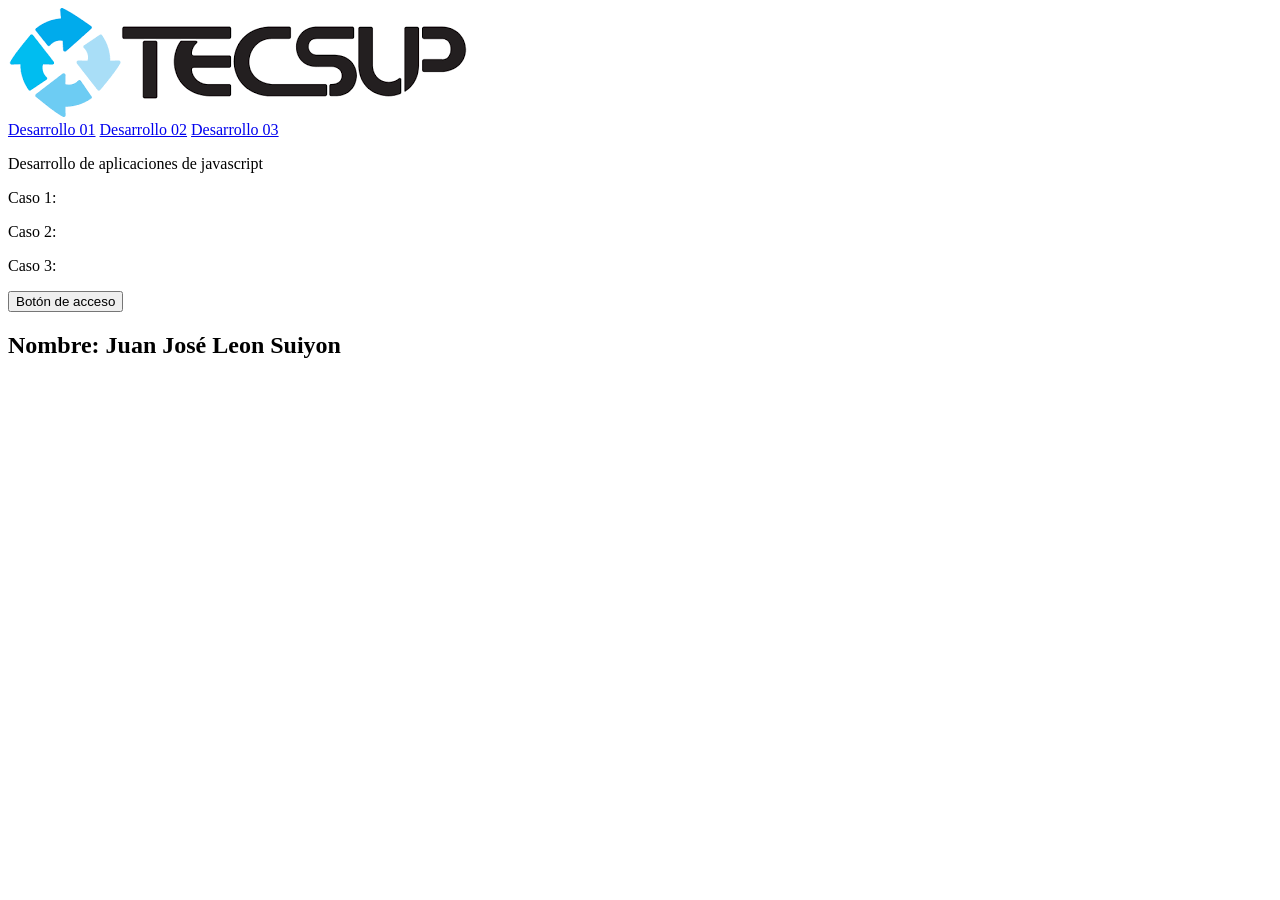
==== index.html @ af2ae601 "Add files via upload" ====
<!DOCTYPE html>
<html lang="en">
<head>
    <meta charset="UTF-8">
    <meta name="viewport" content="width=device-width, initial-scale=1.0">
    <title>Evaluación_03</title>
    <link rel="stylesheet" href="css/Estilos.css">
</head>
<body>
    <header>
        <img src="img/img.png" alt="">
    </header>
    <nav>
        <a href="desarrollo01.html">Desarrollo 01</a>
        <a href="desarrollo02.html">Desarrollo 02</a>
        <a href="desarrollo03.html">Desarrollo 03</a>
    </nav>
    <main>
        <p>Desarrollo de aplicaciones de javascript</p>
        <p>Caso 1: </p>
        <p>Caso 2: </p>
        <p>Caso 3: </p>
        <input type="button" name="boton" value="Botón de acceso" onclick="mostrar()">
    </main>
    <footer>
        <h2>Nombre: Juan José Leon Suiyon</h2>
    </footer>
    <script type="text/javascript" src="js/codigo.js"></script>
</body>
</html>
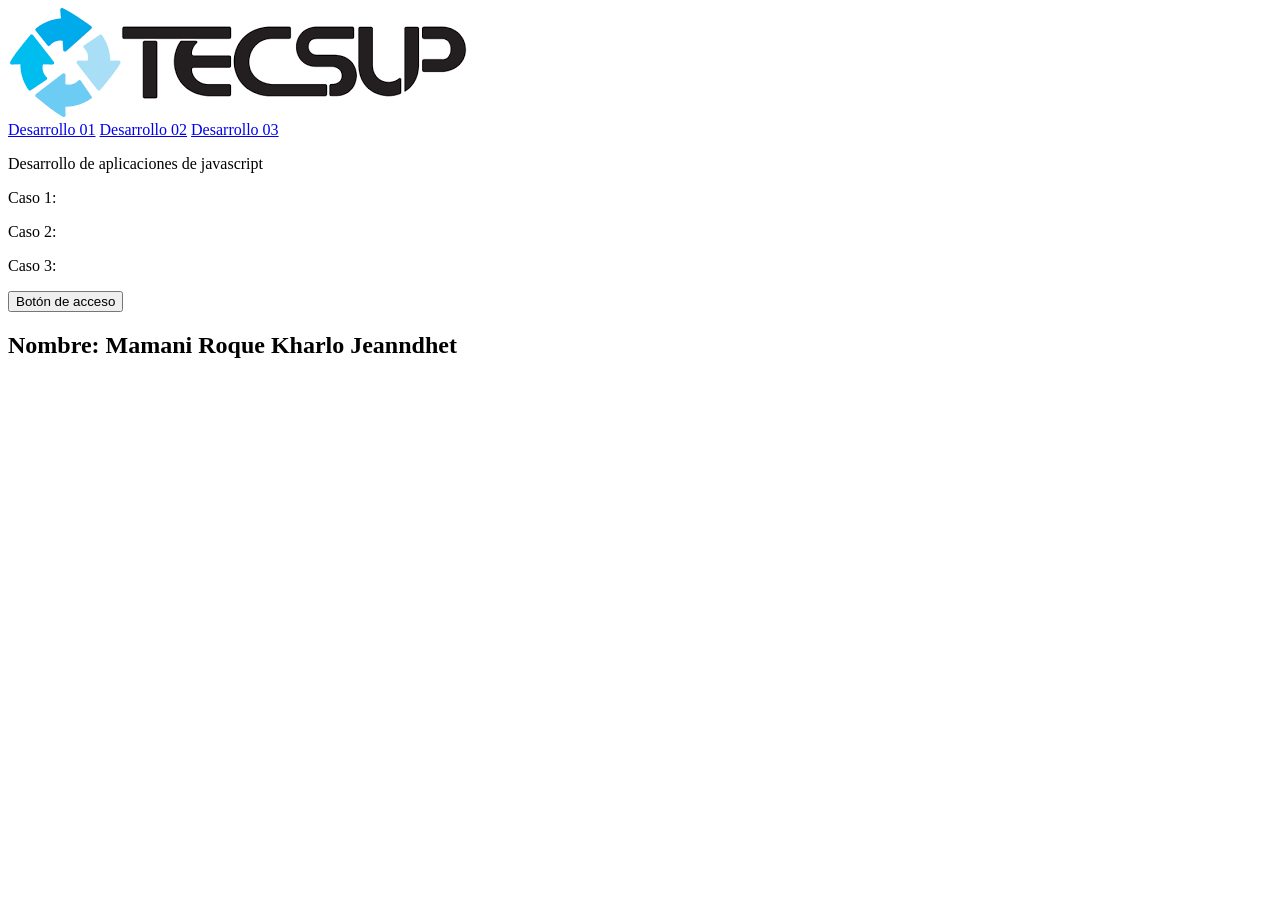
==== commit 88a6e9ee: "Update index.html" ====
--- a/index.html
+++ b/index.html
@@ -23,8 +23,8 @@
         <input type="button" name="boton" value="Botón de acceso" onclick="mostrar()">
     </main>
     <footer>
-        <h2>Nombre: Juan José Leon Suiyon</h2>
+        <h2>Nombre: Mamani Roque Kharlo Jeanndhet</h2>
     </footer>
     <script type="text/javascript" src="js/codigo.js"></script>
 </body>
-</html>+</html>
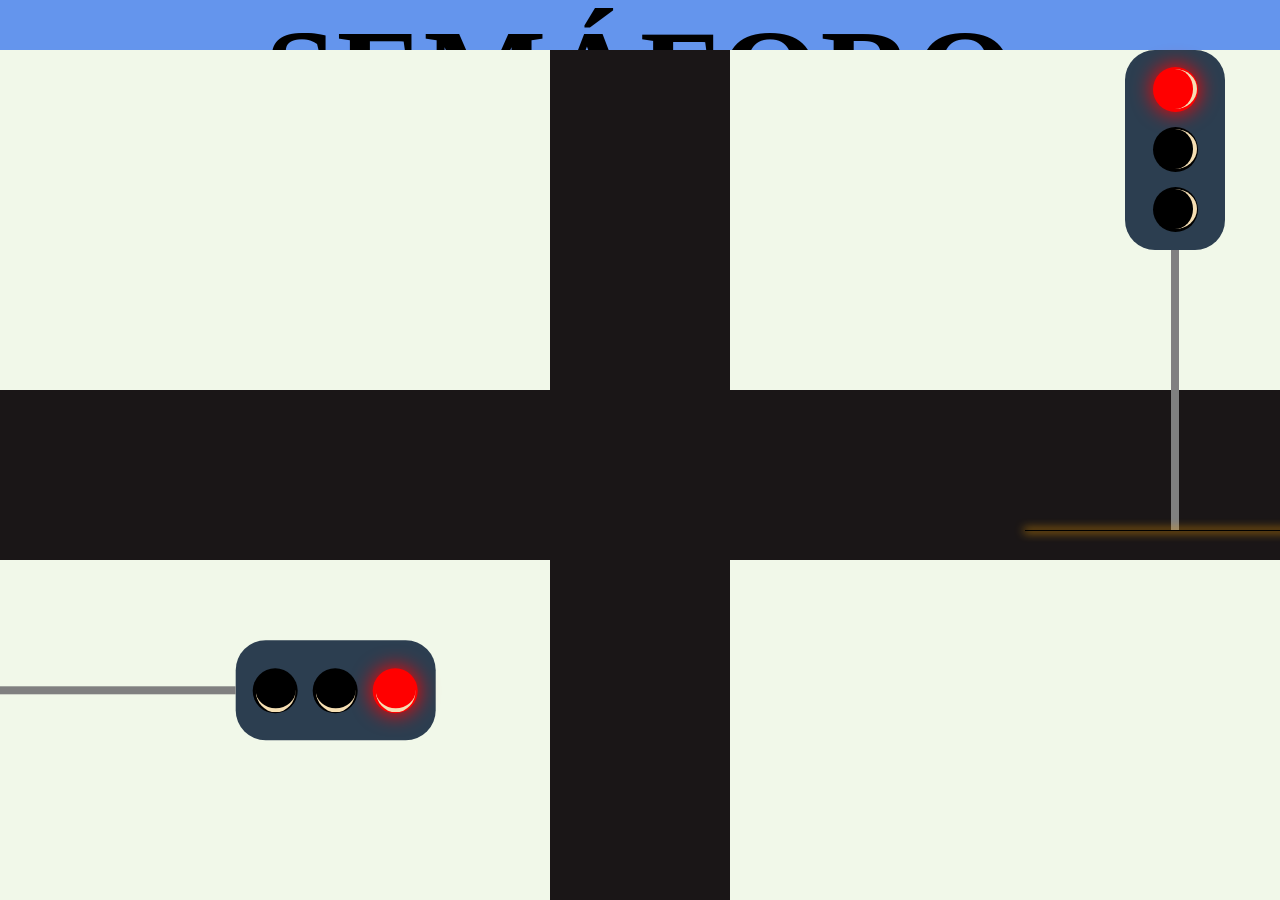
==== commit 901ad983: "Add files via upload" ====
--- a/index.html
+++ b/index.html
@@ -2,29 +2,43 @@
 <html lang="en">
 <head>
     <meta charset="UTF-8">
+    <meta http-equiv="X-UA-Compatible" content="IE=edge">
     <meta name="viewport" content="width=device-width, initial-scale=1.0">
-    <title>Evaluación_03</title>
-    <link rel="stylesheet" href="css/Estilos.css">
+    <link rel="stylesheet" href="css.css">
+    <title>Document</title>
 </head>
 <body>
-    <header>
-        <img src="img/img.png" alt="">
-    </header>
-    <nav>
-        <a href="desarrollo01.html">Desarrollo 01</a>
-        <a href="desarrollo02.html">Desarrollo 02</a>
-        <a href="desarrollo03.html">Desarrollo 03</a>
-    </nav>
-    <main>
-        <p>Desarrollo de aplicaciones de javascript</p>
-        <p>Caso 1: </p>
-        <p>Caso 2: </p>
-        <p>Caso 3: </p>
-        <input type="button" name="boton" value="Botón de acceso" onclick="mostrar()">
-    </main>
-    <footer>
-        <h2>Nombre: Mamani Roque Kharlo Jeanndhet</h2>
-    </footer>
-    <script type="text/javascript" src="js/codigo.js"></script>
+  <h1>SEMÁFORO INTELIGENTE</h1>
+  <div class="floor">
+    <div class="square1">
+      <div class="container">
+        <div class="semaforo">
+            <span class="luces-circulo red" color="red"></span>
+            <span class="luces-circulo" color="yellow"></span>
+            <span class="luces-circulo" color="green"></span>
+        </div>
+        <div class="stick"></div>
+        <div class="floor2"></div>
+      </div>
+    </div>
+    <div class="road1"></div>
+    <div class="square2">
+      <div class="container2">
+        <div class="semaforo">
+          <span class="luces-circulo2 red" color2="red"></span>
+          <span class="luces-circulo2" color2="yellow"></span>
+          <span class="luces-circulo2" color2="green"></span>
+      </div>
+      <div class="stick"></div>
+      <div class="floor2"></div>
+      </div>
+    </div>
+    <div class="road"></div>
+    <div class="square3"></div>
+    <div class="road2"></div>
+    <div class="square4"></div>
+  </div>
+  <script src="script.js"></script>
+  <script type="text/javascript"></script>
 </body>
-</html>
+</html>
--- a/css.css
+++ b/css.css
@@ -0,0 +1,148 @@
+*{
+    padding: 0;
+    margin: 0;
+    box-sizing: border-box;
+}
+body{
+    width: 100%;
+    min-height: 100vh;
+}
+h1{
+    color: black;
+    background-color: cornflowerblue;
+    text-align: center;
+    font-size: 130px;
+}
+.floor{
+    width: 100%;
+    height: 94.5%;
+    background-color: white;
+    position: fixed;
+    bottom: 0;
+}
+.square1{
+    background-color: #F1F8E9;
+    width: 43%;
+    height: 40%;
+    float: left;
+    display: grid;
+    place-items: center;
+}
+.road1{
+    background-color: #1a1617;
+    height: 40%;
+    width: 14%;
+    float: left; 
+}
+.square2{
+    background-color: #F1F8E9;
+    width: 43%;
+    height: 40%;
+    float: left;
+    padding-right: 20px;
+}
+.road{
+    background-color: #1a1617;
+    height: 20%;
+    width: 100%;
+    float: left; 
+}
+.square3{
+    background-color: #F1F8E9;
+    width: 43%;
+    height: 40%;
+    float: left;
+}
+.road2{
+    background-color: #1a1617;
+    height: 40%;
+    width: 14%;
+    float: left;
+}
+.square4{
+    background-color: #F1F8E9;
+    width: 43%;
+    height: 40%;
+    float: left;
+}
+
+.container2{
+    display: grid;
+    place-items: center;
+    position: relative;
+    right: 800px;
+    margin-top: 400px;
+    transform: rotate(90deg);
+}
+.container{
+    display: grid;
+    place-items: center;
+    position: relative;
+    left: 900px;
+}
+.semaforo{
+    width: 100px;
+    height: 200px;
+    border-radius: 30px;
+    display: grid;
+    place-items: center;
+    background-color: #2c3e50;
+    padding: 10px;
+}
+.luces-circulo{
+    display: block;
+    width: 45px;
+    height: 45px;
+    border-radius: 50%;
+    background-color: black;
+    position: relative;
+}
+.luces-circulo2{
+    display: block;
+    width: 45px;
+    height: 45px;
+    border-radius: 50%;
+    background-color: black;
+    position: relative;
+}
+.luces-circulo2::after{
+    content: '';
+    position: absolute;
+    width: 40px;
+    height: 40px;
+    border-radius: 50%;
+    border-right: 4px solid wheat;
+    top: 5%;
+}
+.luces-circulo::after{
+    content: '';
+    position: absolute;
+    width: 40px;
+    height: 40px;
+    border-radius: 50%;
+    border-right: 4px solid wheat;
+    top: 5%;
+}
+.stick{
+    width: 8px;
+    height: 280px;
+    background-color: gray;
+}
+.floor2{
+    width: 300px;
+    height: 1px;
+    background-color: black;
+    box-shadow: 0 0 10px 1px orange;
+}
+.red{
+    background-color: red;
+    box-shadow: 0 0 20px 1px red;
+}
+.yellow{
+    background-color: yellow;
+    box-shadow: 0 0 20px 1px yellow;
+}
+.green{
+    background-color: green;
+    box-shadow: 0 0 20px 1px green;
+}
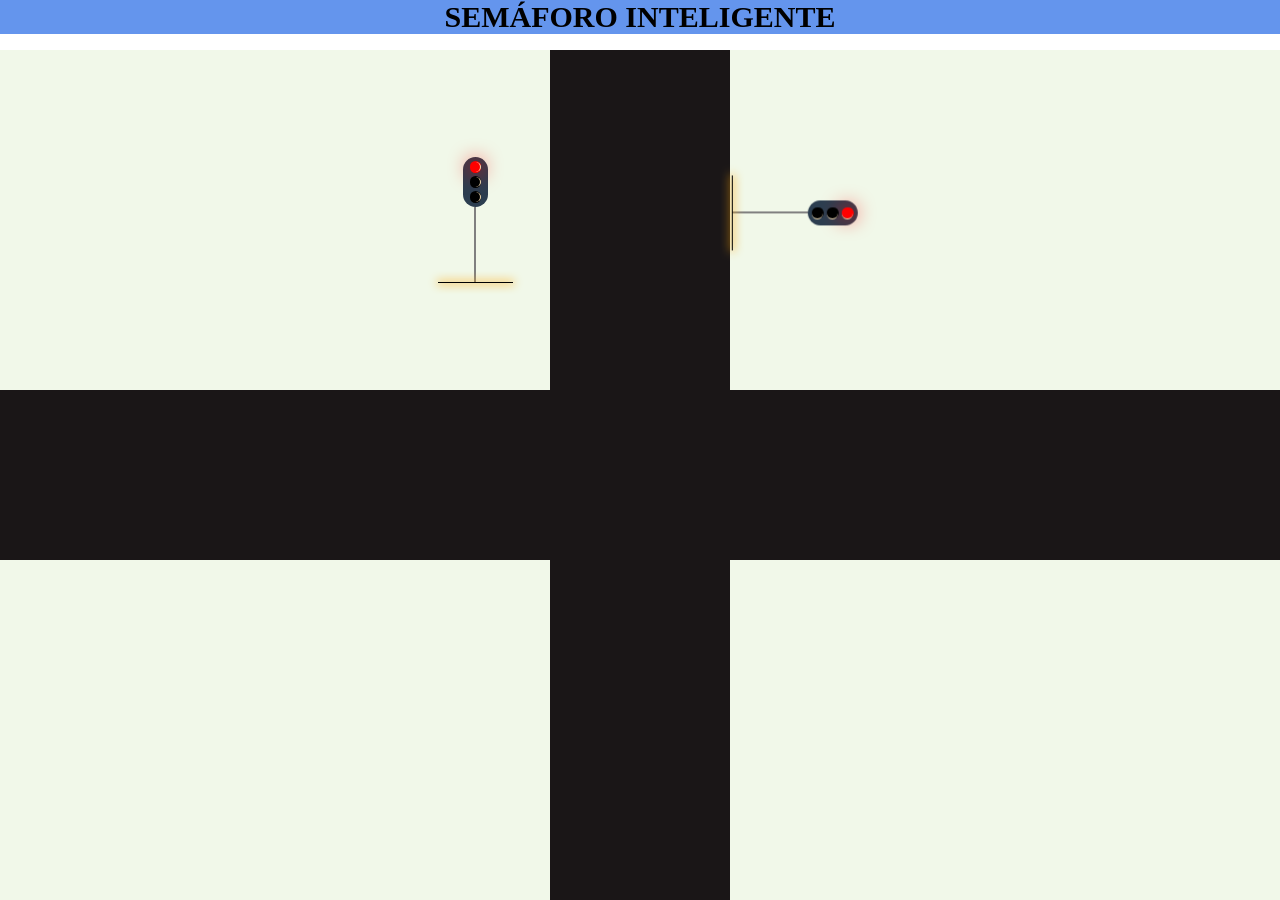
==== commit 3507ec49: "Add files via upload" ====
--- a/index.html
+++ b/index.html
@@ -4,7 +4,7 @@
     <meta charset="UTF-8">
     <meta http-equiv="X-UA-Compatible" content="IE=edge">
     <meta name="viewport" content="width=device-width, initial-scale=1.0">
-    <link rel="stylesheet" href="css.css">
+    <link rel="stylesheet" href="css/styles.css">
     <title>Document</title>
 </head>
 <body>
@@ -38,7 +38,7 @@
     <div class="road2"></div>
     <div class="square4"></div>
   </div>
-  <script src="script.js"></script>
+  <script src="js/script.js"></script>
   <script type="text/javascript"></script>
 </body>
 </html>
--- a/css/styles.css
+++ b/css/styles.css
@@ -0,0 +1,148 @@
+*{
+    padding: 0;
+    margin: 0;
+    box-sizing: border-box;
+}
+body{
+    width: 100%;
+    min-height: 100vh;
+}
+h1{
+    color: black;
+    background-color: cornflowerblue;
+    text-align: center;
+    font-size: 30px;
+}
+.floor{
+    width: 100%;
+    height: 94.5%;
+    background-color: white;
+    position: fixed;
+    bottom: 0;
+}
+.square1{
+    background-color: #F1F8E9;
+    width: 43%;
+    height: 40%;
+    float: left;
+    display: grid;
+    place-items: center;
+}
+.road1{
+    background-color: #1a1617;
+    height: 40%;
+    width: 14%;
+    float: left; 
+}
+.square2{
+    background-color: #F1F8E9;
+    width: 43%;
+    height: 40%;
+    float: left;
+    padding-right: 20px;
+}
+.road{
+    background-color: #1a1617;
+    height: 20%;
+    width: 100%;
+    float: left; 
+}
+.square3{
+    background-color: #F1F8E9;
+    width: 43%;
+    height: 40%;
+    float: left;
+}
+.road2{
+    background-color: #1a1617;
+    height: 40%;
+    width: 14%;
+    float: left;
+}
+.square4{
+    background-color: #F1F8E9;
+    width: 43%;
+    height: 40%;
+    float: left;
+}
+
+.container2{
+    display: grid;
+    place-items: center;
+    position: relative;
+    right: 200px;
+    margin-top: 100px;
+    transform: rotate(90deg);
+}
+.container{
+    display: grid;
+    place-items: center;
+    position: relative;
+    left: 200px;
+}
+.semaforo{
+    width: 25px;
+    height: 50px;
+    border-radius: 30px;
+    display: grid;
+    place-items: center;
+    background-color: #2c3e50;
+    padding: 2.5px;
+}
+.luces-circulo{
+    display: block;
+    width: 11.25px;
+    height: 11.25px;
+    border-radius: 50%;
+    background-color: black;
+    position: relative;
+}
+.luces-circulo2{
+    display: block;
+    width: 11.25px;
+    height: 11.25px;
+    border-radius: 50%;
+    background-color: black;
+    position: relative;
+}
+.luces-circulo2::after{
+    content: '';
+    position: absolute;
+    width: 11.25px;
+    height: 11.25px;
+    border-radius: 50%;
+    border-right: 1px solid wheat;
+    top: 5%;
+}
+.luces-circulo::after{
+    content: '';
+    position: absolute;
+    width: 10px;
+    height: 10px;
+    border-radius: 50%;
+    border-right: 1px solid wheat;
+    top: 5%;
+}
+.stick{
+    width: 2px;
+    height: 75px;
+    background-color: gray;
+}
+.floor2{
+    width: 75px;
+    height: 0.25px;
+    background-color: black;
+    box-shadow: 0 0 10px 1px orange;
+}
+.red{
+    background-color: red;
+    box-shadow: 0 0 20px 1px red;
+}
+.yellow{
+    background-color: yellow;
+    box-shadow: 0 0 20px 1px yellow;
+}
+.green{
+    background-color: green;
+    box-shadow: 0 0 20px 1px green;
+}
